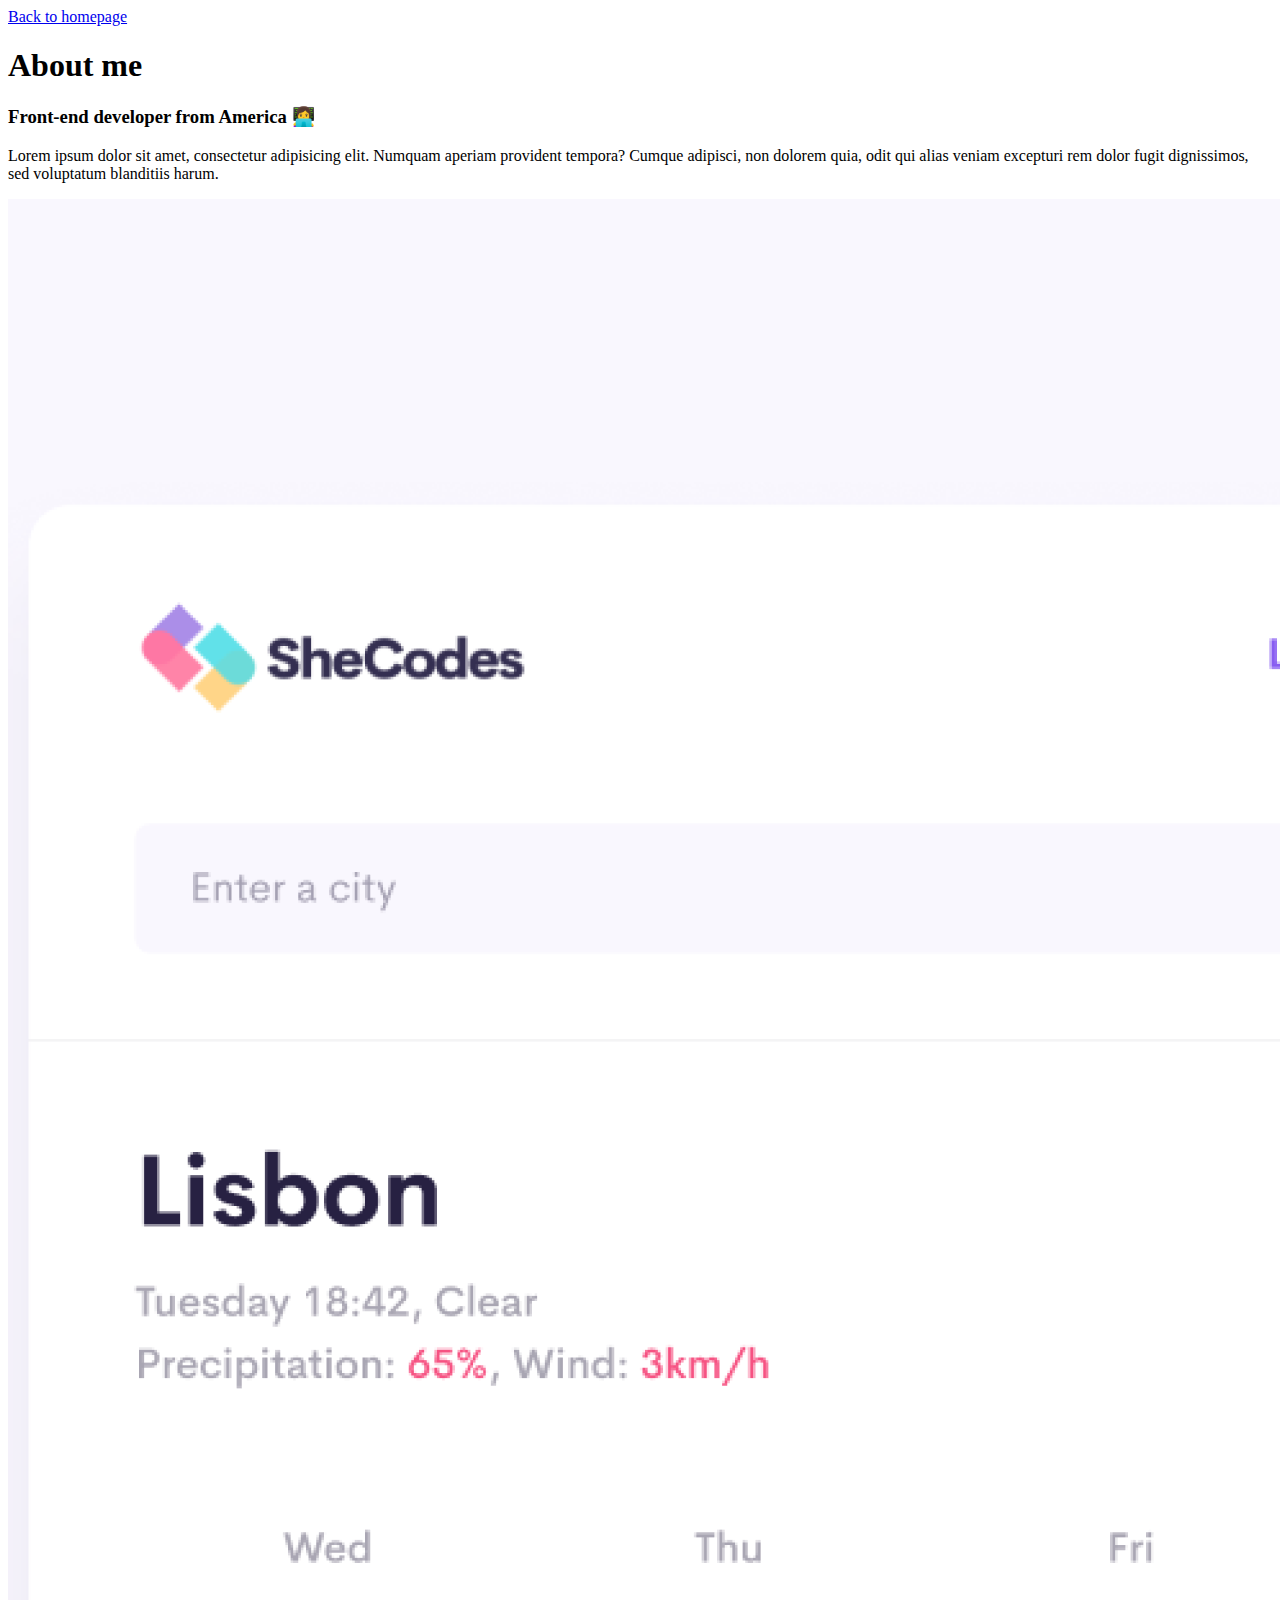
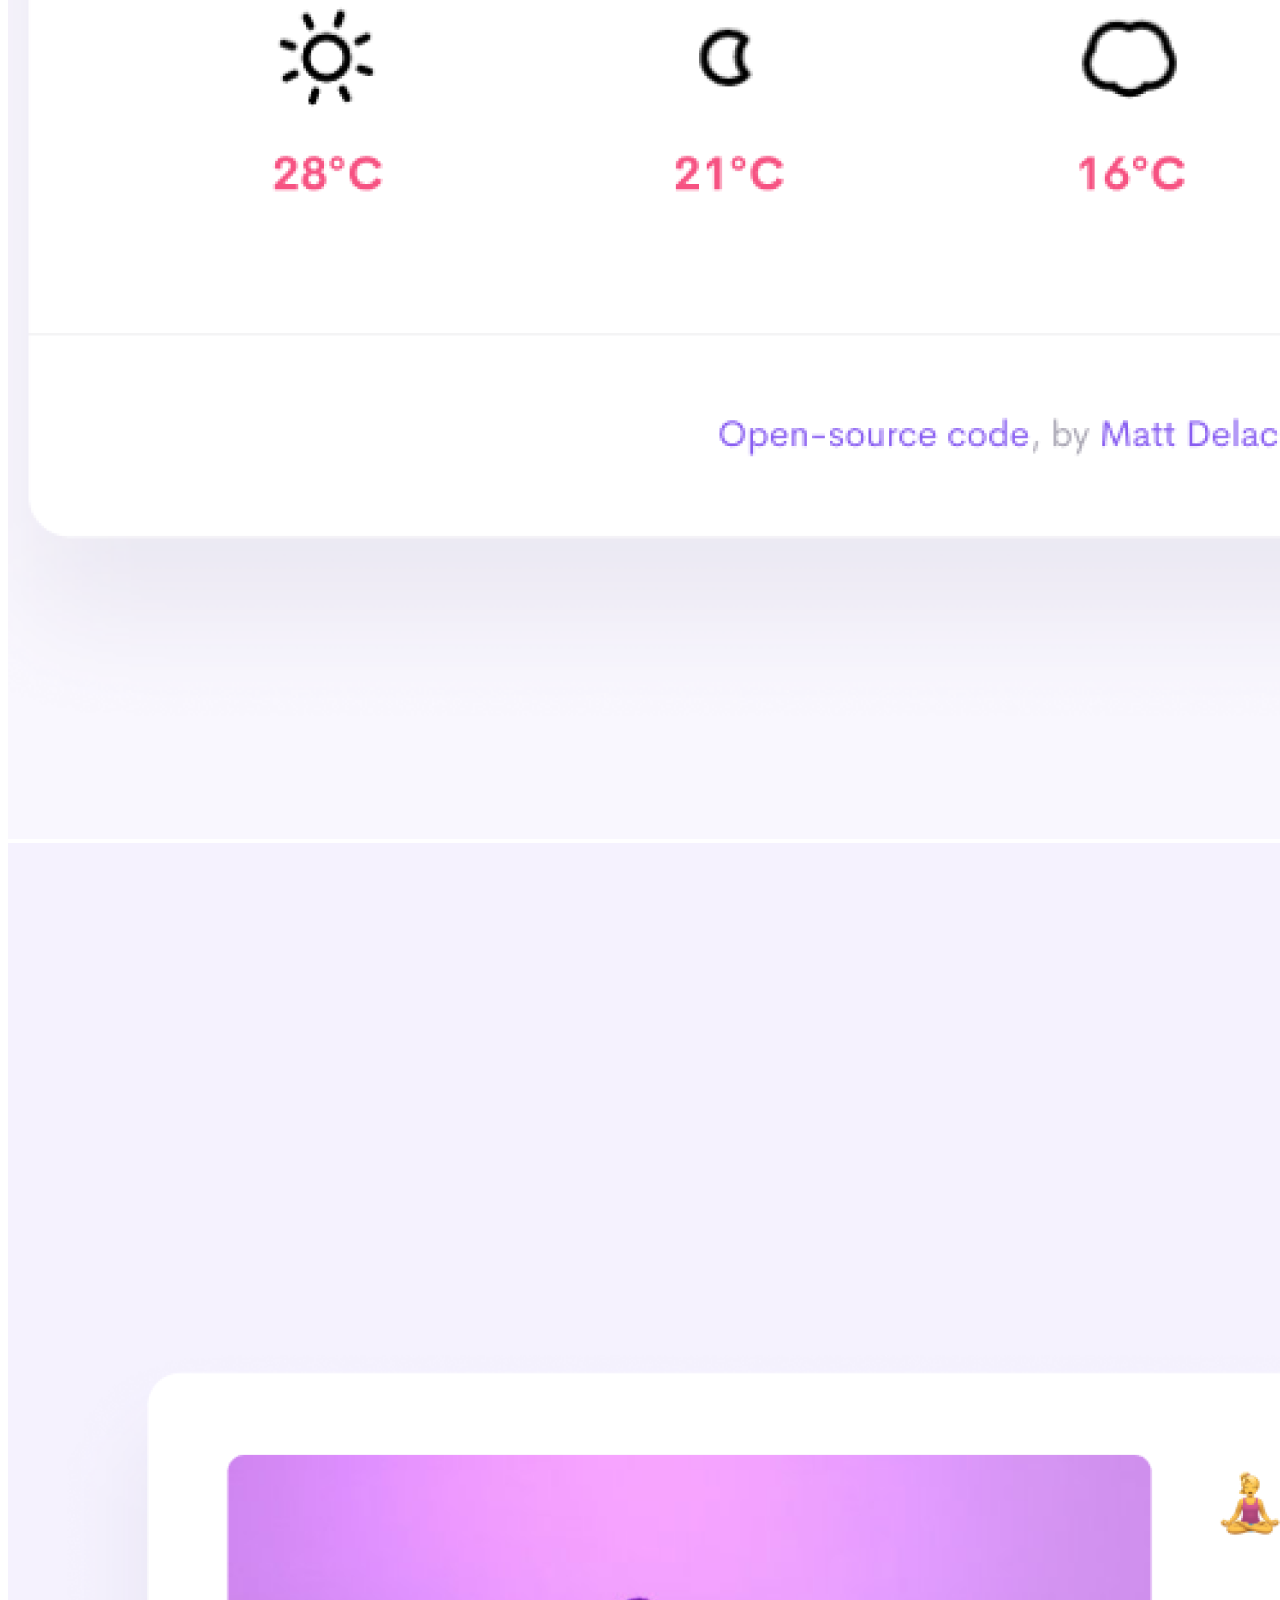
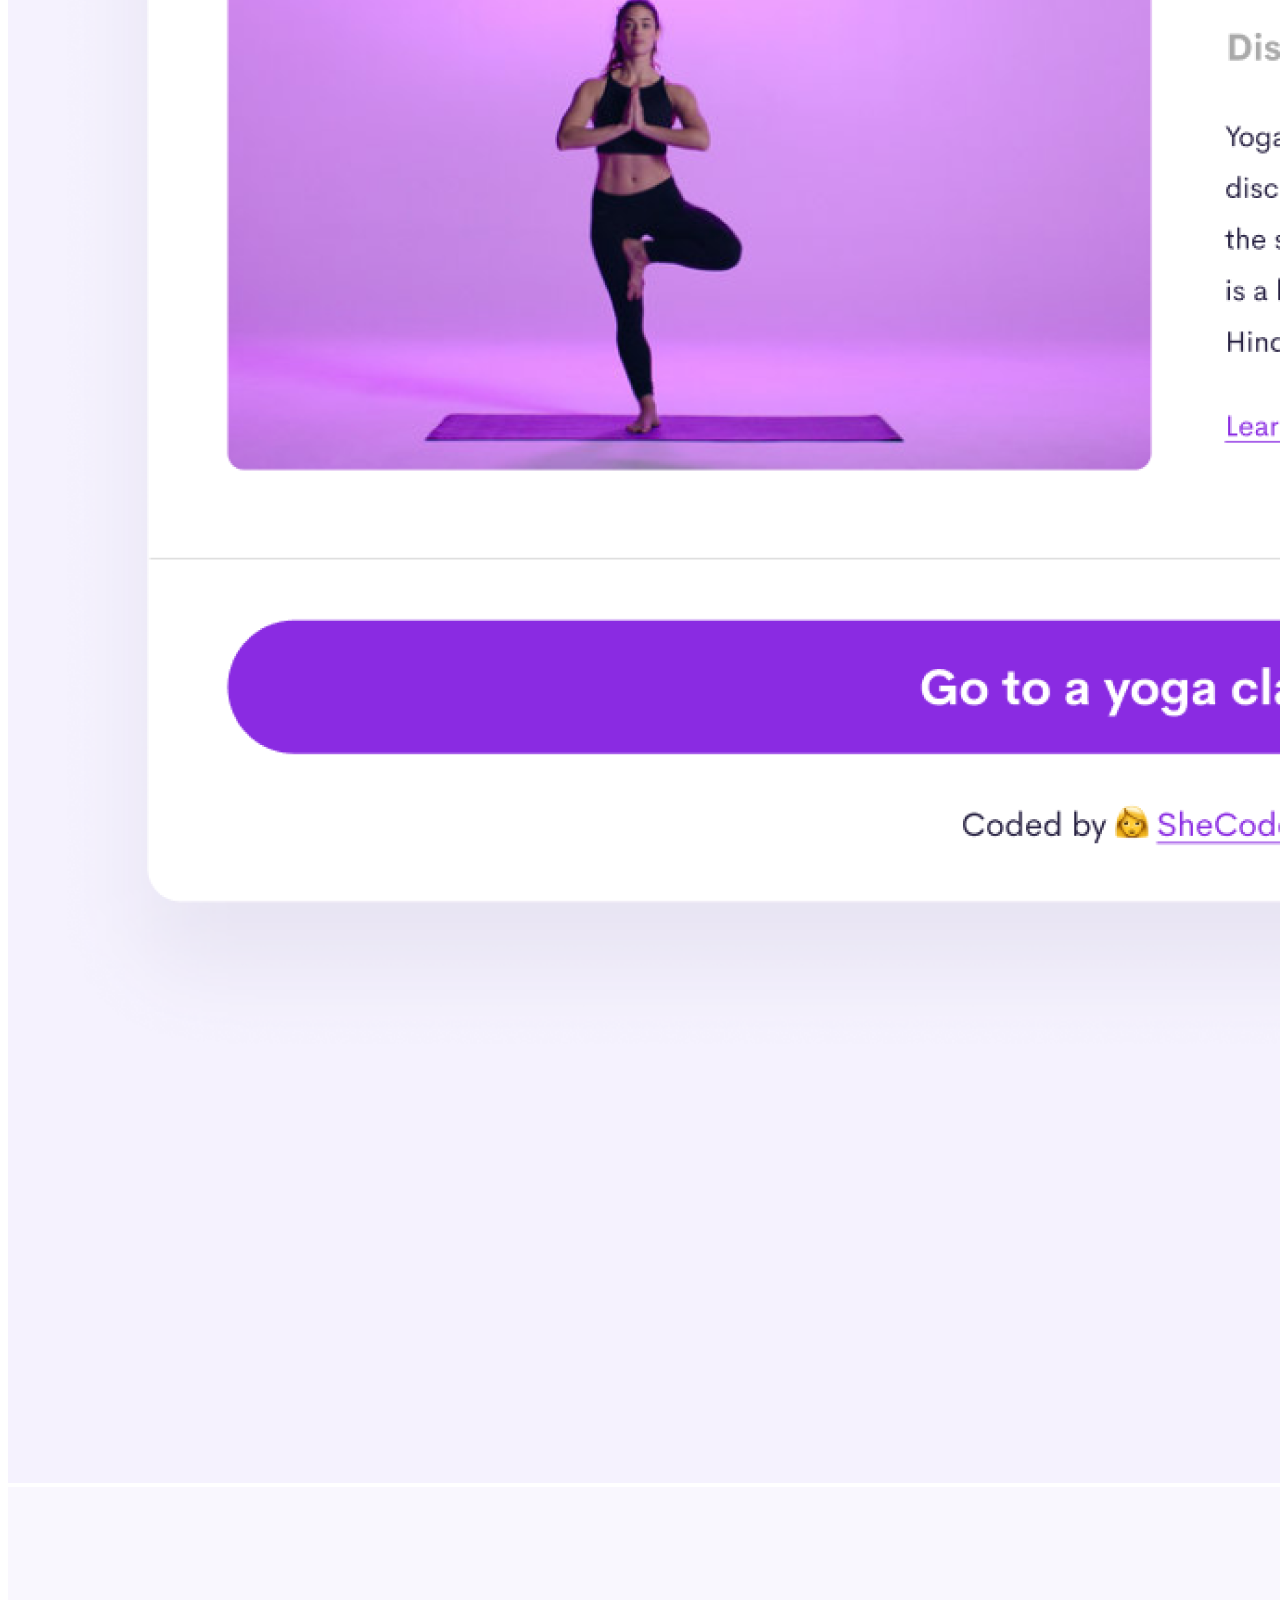
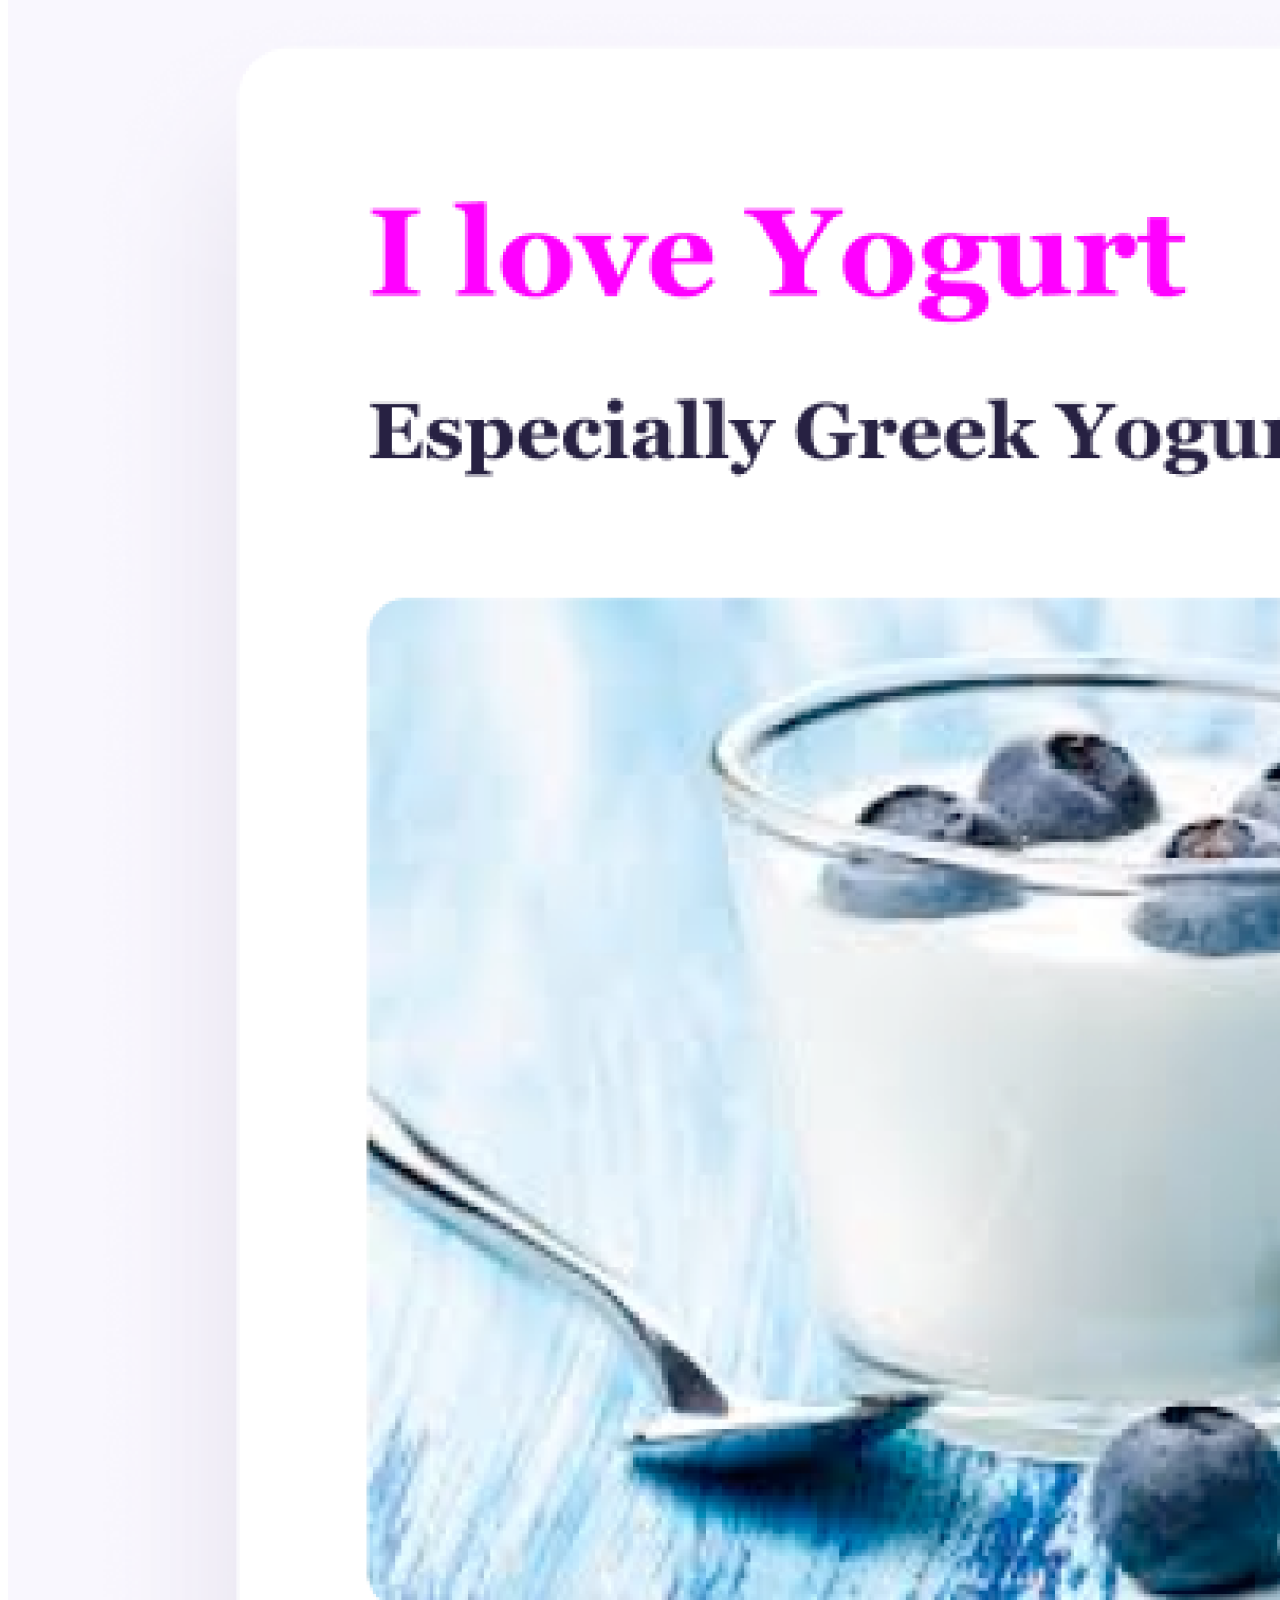
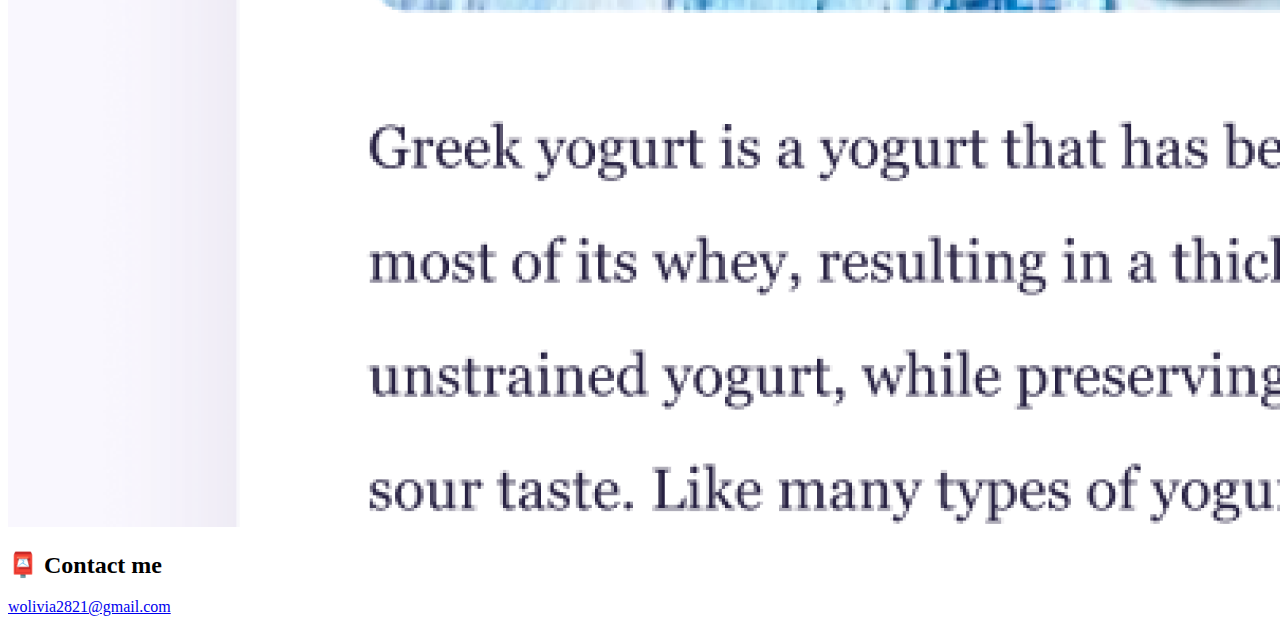
==== about.html @ aa72e99b "content" ====
<!DOCTYPE html>
<html lang="en">
  <head>
    <meta charset="UTF-8" />
    <meta http-equiv="X-UA-Compatible" content="IE=edge" />
    <meta name="viewport" content="width=device-width, initial-scale=1.0" />
    <link rel="stylesheet" href="style.css" />
    <link
      href="https://cdn.jsdelivr.net/npm/bootstrap@5.1.3/dist/css/bootstrap.min.css"
      rel="stylesheet"
      integrity="sha384-1BmE4kWBq78iYhFldvKuhfTAU6auU8tT94WrHftjDbrCEXSU1oBoqyl2QvZ6jIW3"
      crossorigin="anonymous"
    />
    <script
      src="https://cdn.jsdelivr.net/npm/bootstrap@5.1.3/dist/js/bootstrap.bundle.min.js"
      integrity="sha384-ka7Sk0Gln4gmtz2MlQnikT1wXgYsOg+OMhuP+IlRH9sENBO0LRn5q+8nbTov4+1p"
      crossorigin="anonymous"
    ></script>
    <title>About Me</title>
    <link rel="stylesheet" href="stles/style.css" />
  </head>
  <body>
    <div class="container">
      <a href="index.html" class="homepage-link">Back to homepage</a>
      <h1 class="text-sm-center p-2">About me</h1>
      <h3 class="text-sm-center p-2">Front-end developer from America 👩‍💻</h3>
      <p class="text-sm-start p-2">
        Lorem ipsum dolor sit amet, consectetur adipisicing elit. Numquam
        aperiam provident tempora? Cumque adipisci, non dolorem quia, odit qui
        alias veniam excepturi rem dolor fugit dignissimos, sed voluptatum
        blanditiis harum.
      </p>
      <div class="container">
        <div class="row">
          <div class="col-sm-4">
            <img
              src="images/weather.png"
              class="img-fluid rounded shadow p-2"
            />
          </div>
          <div class="col-sm-4">
            <img src="images/yoga.png" class="img-fluid rounded shadow p-2" />
          </div>
          <div class="col-sm-4">
            <img src="images/yogurt.png" class="img-fluid rounded shadow p-2" />
          </div>
        </div>
      </div>
      <div id="email" class="text-center">
        <h2 class="m-3">📮 Contact me</h2>
        <a href="mailto:wolivia2821@gmail.com" class="email-link">
          wolivia2821@gmail.com
        </a>
      </div>
    </div>
  </body>
</html>
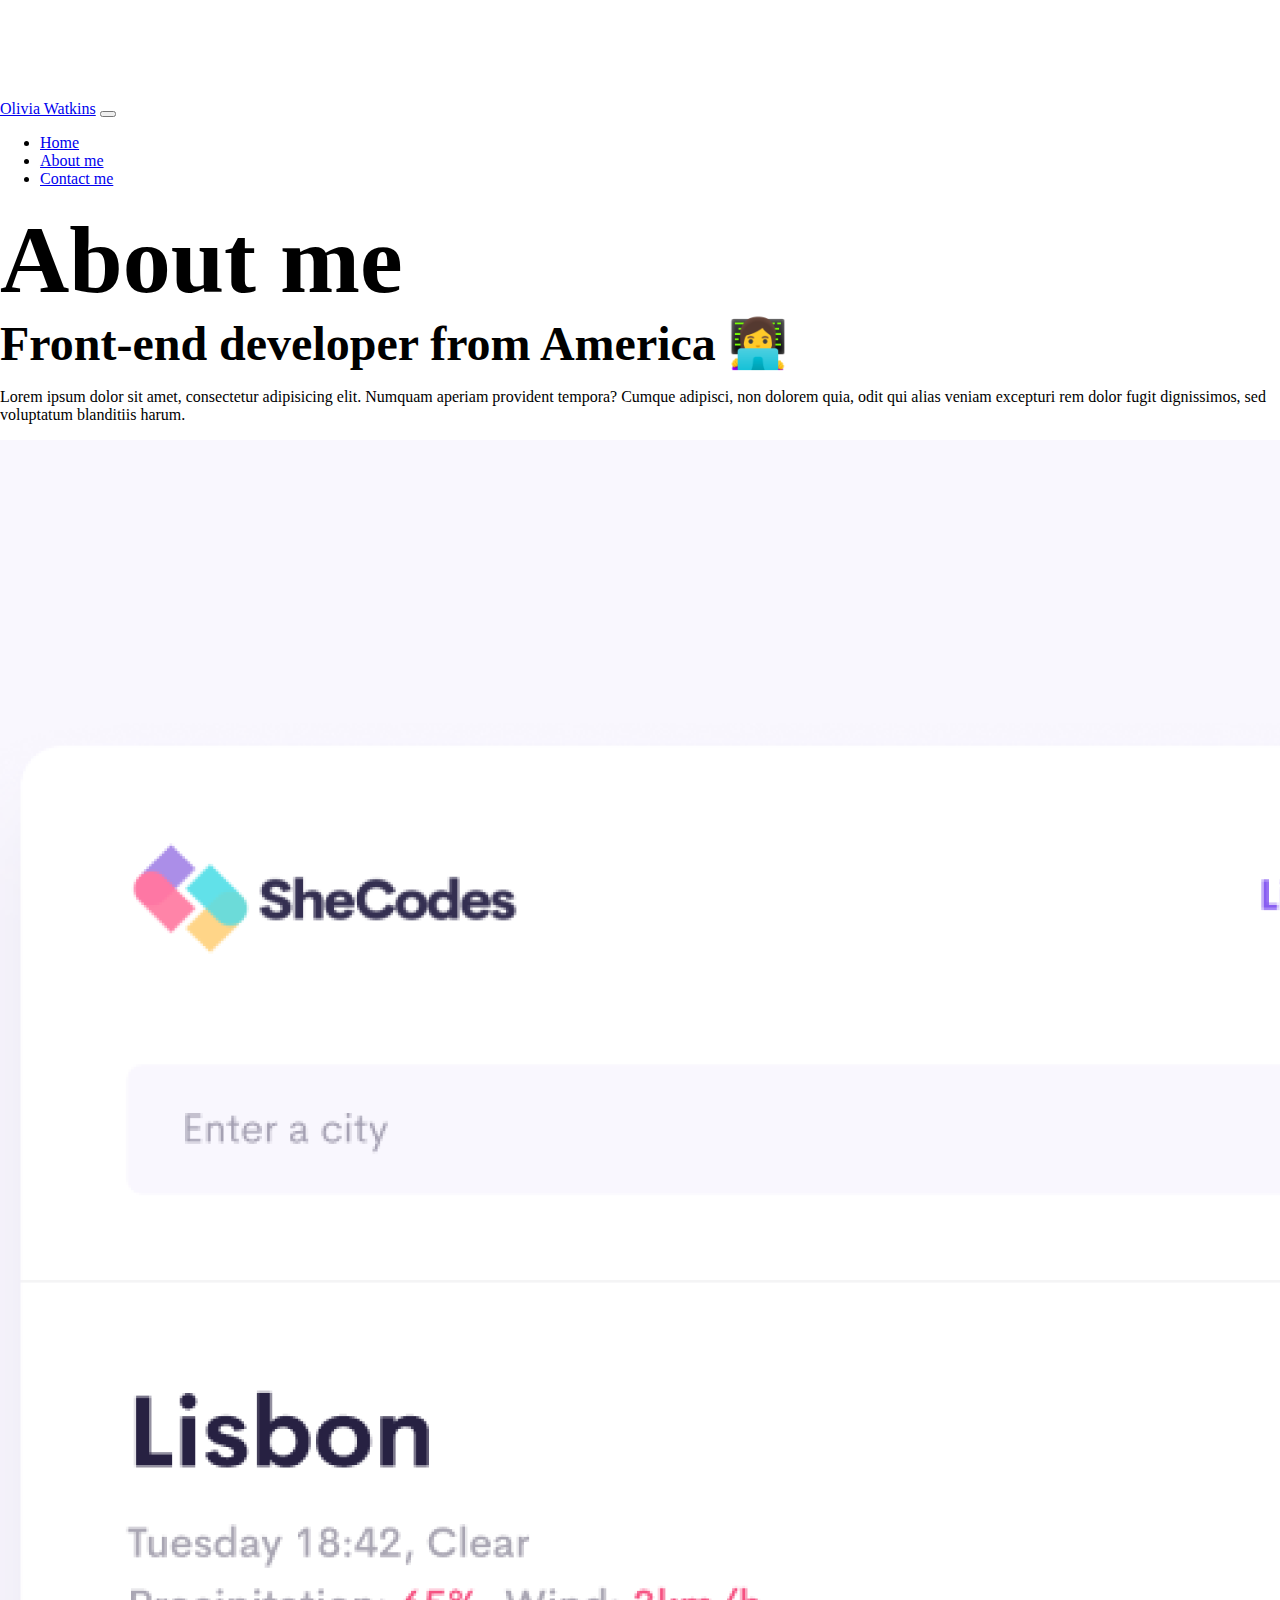
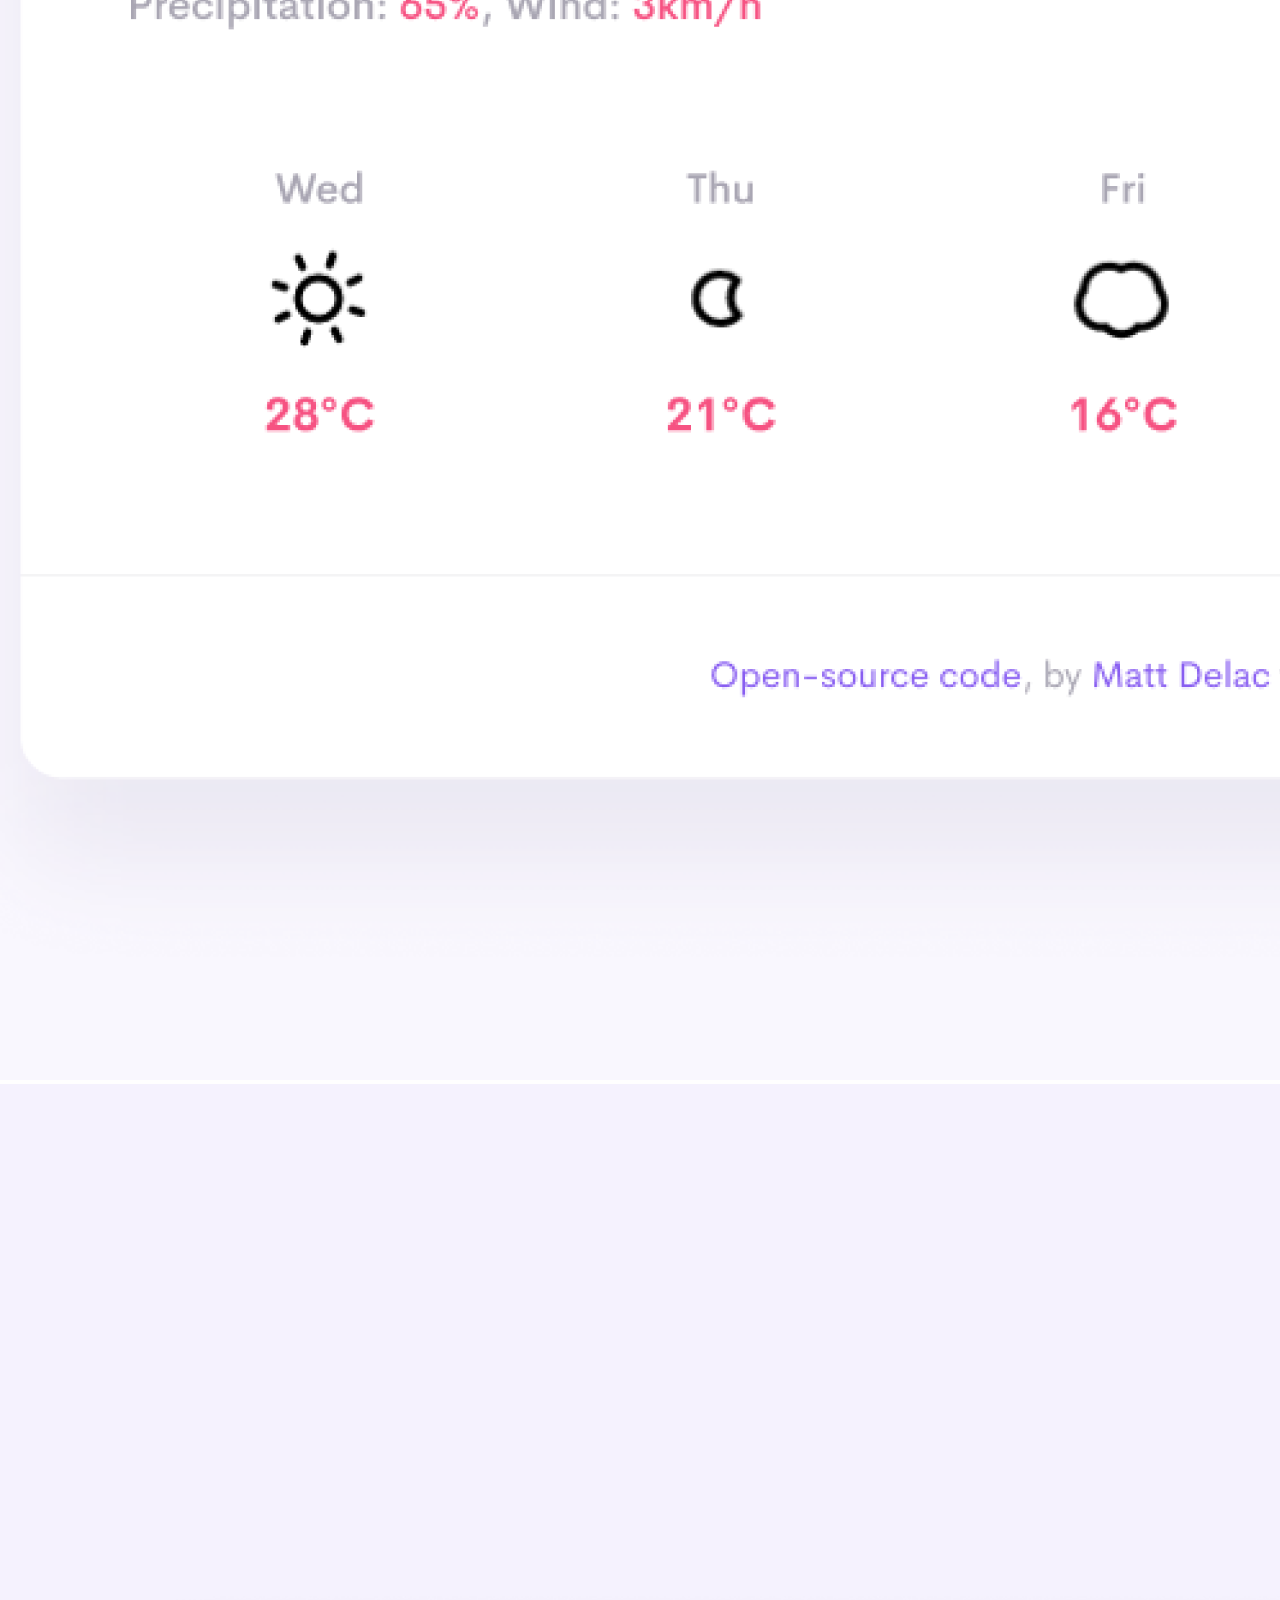
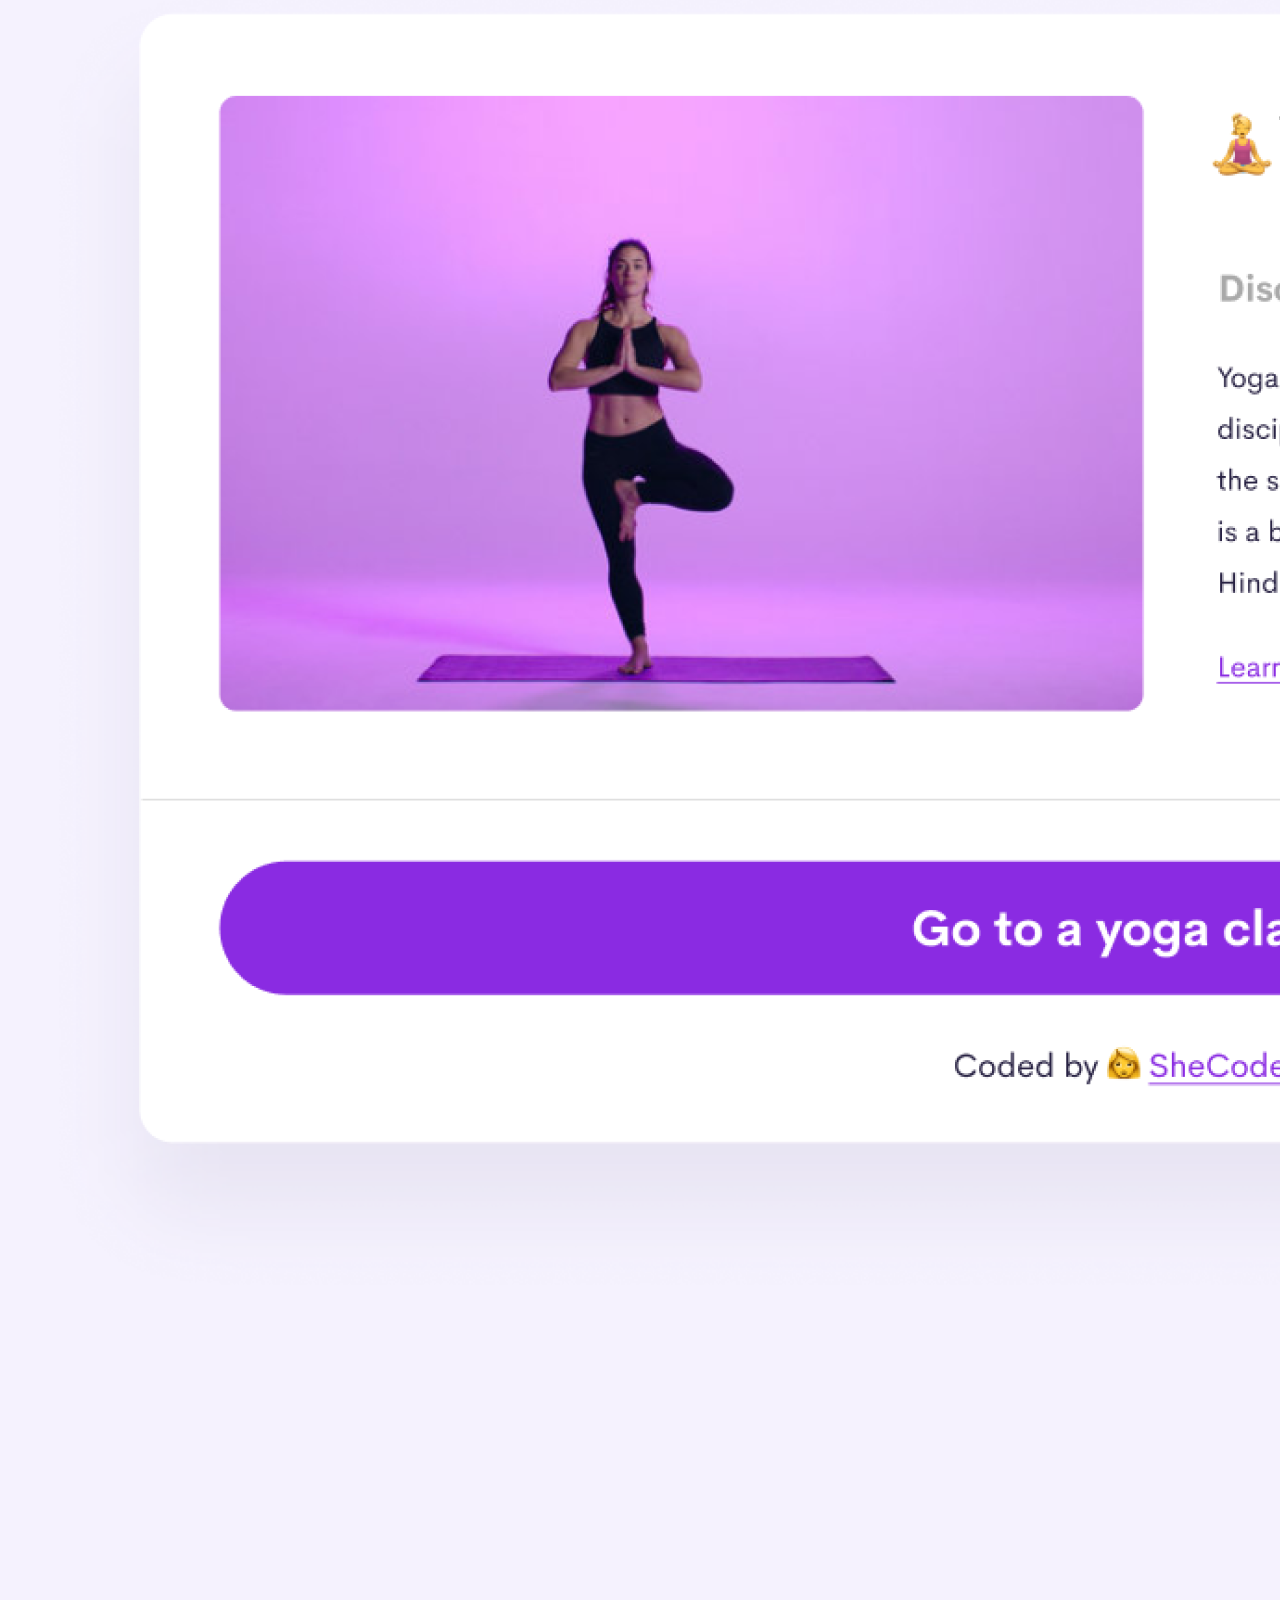
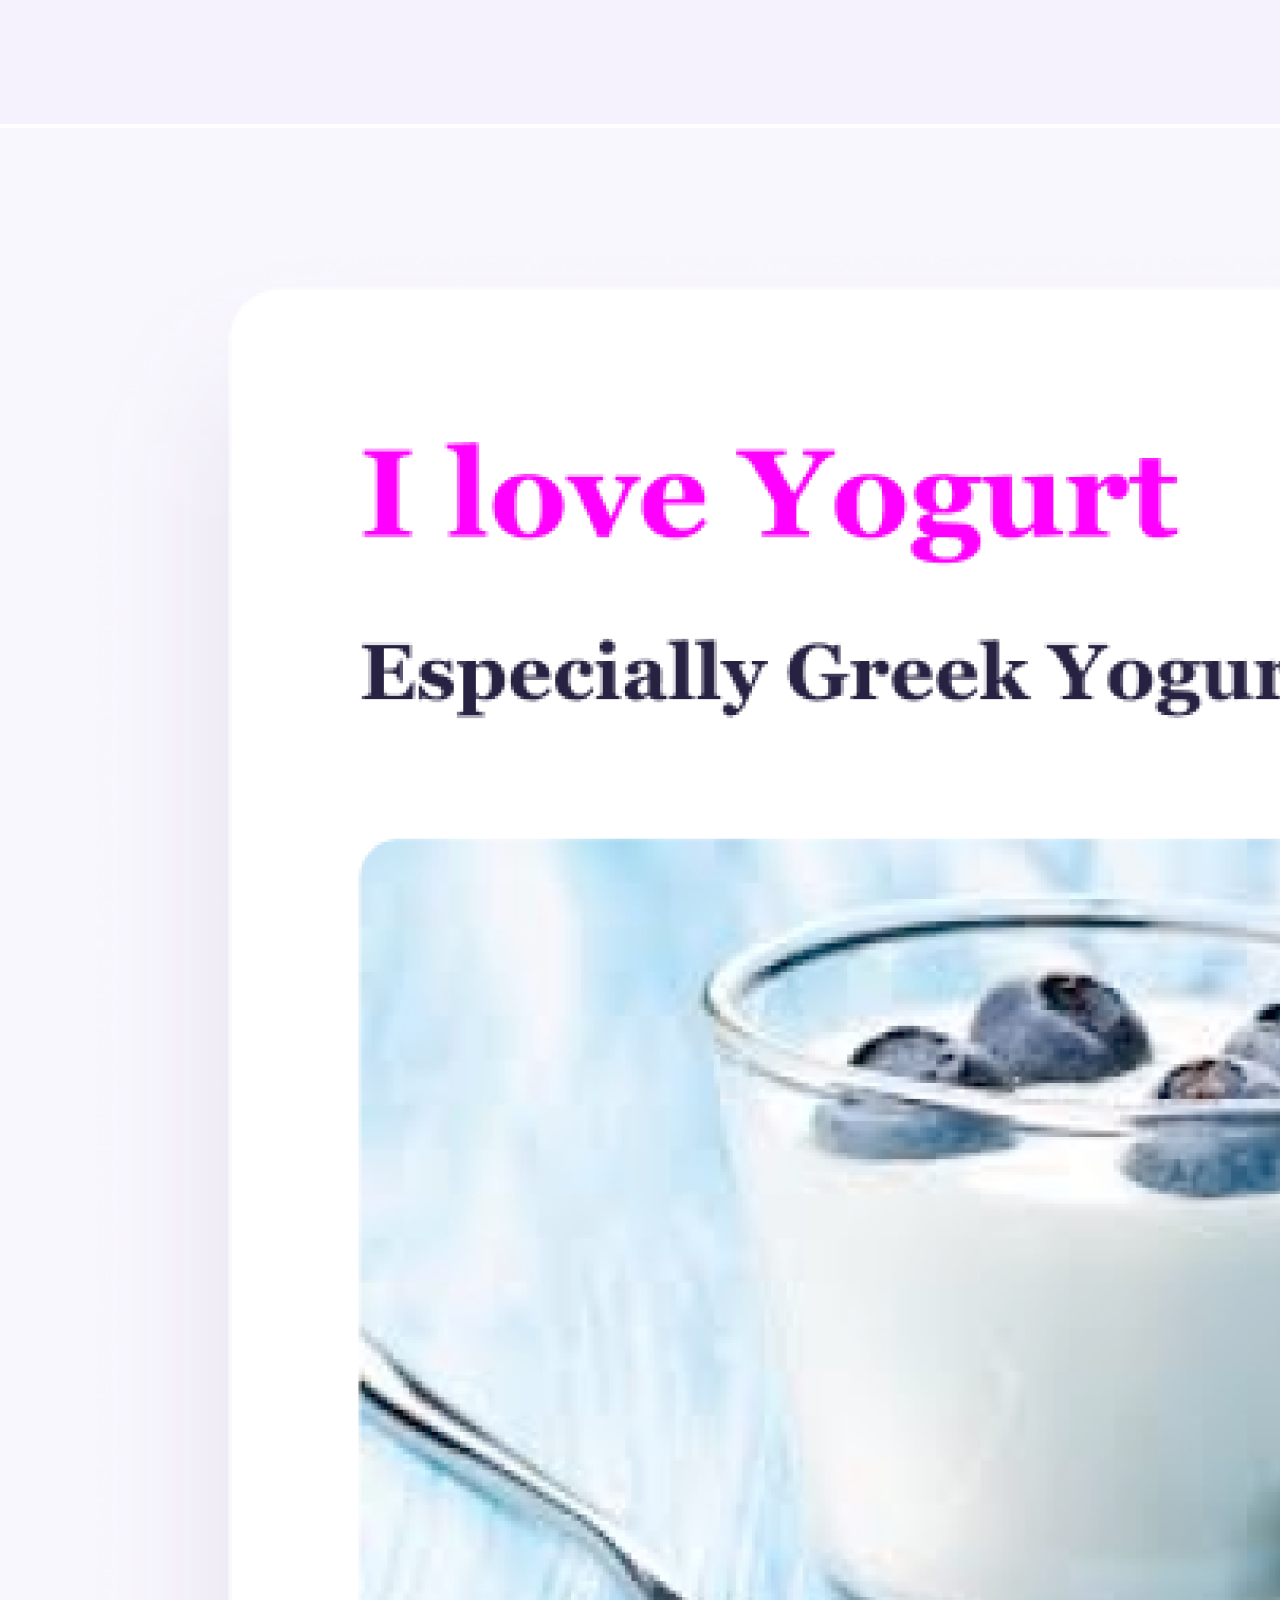
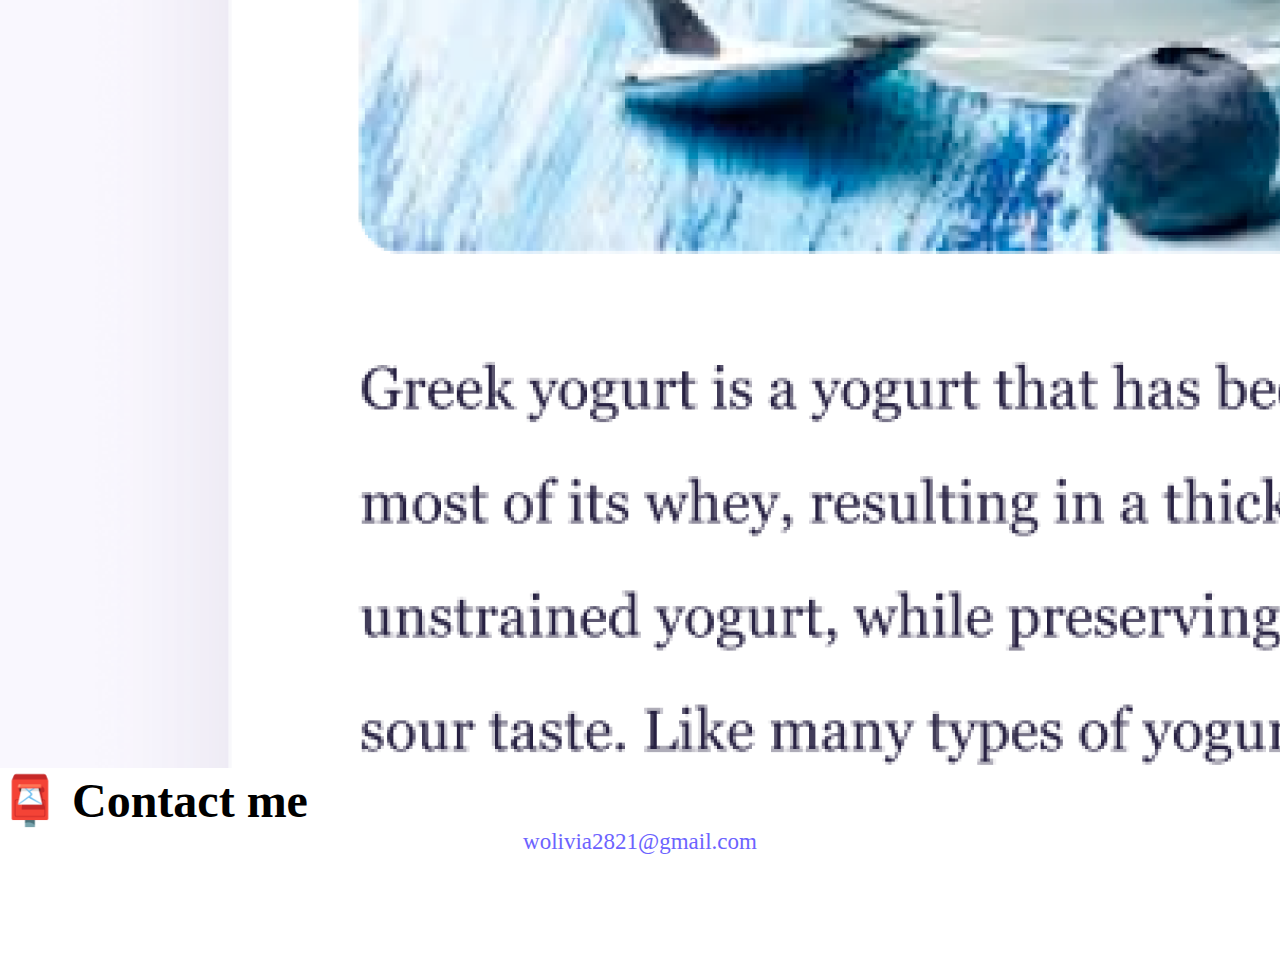
==== commit e6604efc: "SEO" ====
--- a/about.html
+++ b/about.html
@@ -4,7 +4,6 @@
     <meta charset="UTF-8" />
     <meta http-equiv="X-UA-Compatible" content="IE=edge" />
     <meta name="viewport" content="width=device-width, initial-scale=1.0" />
-    <link rel="stylesheet" href="style.css" />
     <link
       href="https://cdn.jsdelivr.net/npm/bootstrap@5.1.3/dist/css/bootstrap.min.css"
       rel="stylesheet"
@@ -16,42 +15,94 @@
       integrity="sha384-ka7Sk0Gln4gmtz2MlQnikT1wXgYsOg+OMhuP+IlRH9sENBO0LRn5q+8nbTov4+1p"
       crossorigin="anonymous"
     ></script>
+    <link rel="stylesheet" href="styles/style.css" />
     <title>About Me</title>
-    <link rel="stylesheet" href="stles/style.css" />
+    <meta
+      name="description"
+      content="About Olivia Watkins, a front-end developer in America"
+    />
   </head>
   <body>
-    <div class="container">
-      <a href="index.html" class="homepage-link">Back to homepage</a>
-      <h1 class="text-sm-center p-2">About me</h1>
-      <h3 class="text-sm-center p-2">Front-end developer from America 👩‍💻</h3>
-      <p class="text-sm-start p-2">
-        Lorem ipsum dolor sit amet, consectetur adipisicing elit. Numquam
-        aperiam provident tempora? Cumque adipisci, non dolorem quia, odit qui
-        alias veniam excepturi rem dolor fugit dignissimos, sed voluptatum
-        blanditiis harum.
-      </p>
+    <nav class="navbar navbar-expand-lg navbar-light bg-light fixed-top">
       <div class="container">
-        <div class="row">
-          <div class="col-sm-4">
-            <img
-              src="images/weather.png"
-              class="img-fluid rounded shadow p-2"
-            />
-          </div>
-          <div class="col-sm-4">
-            <img src="images/yoga.png" class="img-fluid rounded shadow p-2" />
-          </div>
-          <div class="col-sm-4">
-            <img src="images/yogurt.png" class="img-fluid rounded shadow p-2" />
-          </div>
+        <a class="navbar-brand" href="https://wn6vpu.csb.app/" target="_blank"
+          >Olivia Watkins</a
+        >
+        <button
+          class="navbar-toggler"
+          type="button"
+          data-bs-toggle="collapse"
+          data-bs-target="#navbarNav"
+          aria-controls="navbarNav"
+          aria-expanded="false"
+          aria-label="Toggle navigation"
+        >
+          <span class="navbar-toggler-icon"></span>
+        </button>
+        <div class="collapse navbar-collapse" id="navbarNav">
+          <ul class="navbar-nav">
+            <li class="nav-item">
+              <a
+                class="nav-link"
+                aria-current="page"
+                href="index.html"
+                target="_blank"
+                >Home</a
+              >
+            </li>
+            <li class="nav-item">
+              <a class="nav-link active" href="about.html" target="_blank"
+                >About me</a
+              >
+            </li>
+            <li class="nav-item">
+              <a class="nav-link" href="about.html#email">Contact me</a>
+            </li>
+          </ul>
         </div>
       </div>
-      <div id="email" class="text-center">
-        <h2 class="m-3">📮 Contact me</h2>
-        <a href="mailto:wolivia2821@gmail.com" class="email-link">
-          wolivia2821@gmail.com
-        </a>
+    </nav>
+    <h1 class="text-center">About me</h1>
+    <h2 class="text-center">Front-end developer from America 👩‍💻</h2>
+    <p class="text-center">
+      Lorem ipsum dolor sit amet, consectetur adipisicing elit. Numquam aperiam
+      provident tempora? Cumque adipisci, non dolorem quia, odit qui alias
+      veniam excepturi rem dolor fugit dignissimos, sed voluptatum blanditiis
+      harum.
+    </p>
+    <div class="container">
+      <div class="row">
+        <div class="col-sm-4">
+          <img
+            src="images/weather.png"
+            title="Weather App"
+            class="img-fluid rounded shadow p-2"
+            alt="weather app screenshot"
+          />
+        </div>
+        <div class="col-sm-4">
+          <img
+            src="images/yoga.png"
+            title="Yoga App"
+            class="img-fluid rounded shadow p-2"
+            alt="yoga app screenshot"
+          />
+        </div>
+        <div class="col-sm-4">
+          <img
+            src="images/yogurt.png"
+            title="Yogurt App"
+            class="img-fluid rounded shadow p-2"
+            alt="yogurt app screenshot"
+          />
+        </div>
       </div>
+    </div>
+    <div id="email" class="text-center">
+      <h2 class="m-3">📮 Contact me</h2>
+      <a href="mailto:wolivia2821@gmail.com" class="email-link">
+        wolivia2821@gmail.com
+      </a>
     </div>
   </body>
 </html>
--- a/styles/style.css
+++ b/styles/style.css
@@ -0,0 +1,82 @@
+:root {
+  --primary-color: #6c63ff;
+  --secondary-color: #f5f2fe;
+  --box-shadow: 0 5px 10px rgba(0, 0, 0, 0.3);
+}
+body {
+  margin: 100px 0;
+}
+h1,
+h2,
+h3 {
+  margin: 0;
+}
+h1 {
+  font-size: 96px;
+}
+h2 {
+  font-size: 48px;
+}
+h3 {
+  font-size: 24px;
+  opacity: 0.7;
+}
+.introduction {
+  margin: 20px;
+}
+.navigation-links {
+  display: flex;
+  margin-top: 40px;
+  justify-content: center;
+}
+
+.navigation-links a {
+  margin: 20px;
+  border-radius: 4px;
+  padding: 20px 15px;
+  text-decoration: none;
+  text-transform: capitalize;
+}
+
+.contact-link {
+  background: var(--primary-color);
+  box-shadow: var(--box-shadow);
+  color: #f5f2fe;
+  margin: 20px;
+  border-radius: 4px;
+  padding: 15px 15px;
+  text-decoration: none;
+  text-transform: capitalize;
+}
+
+.about-link {
+  color: var(--primary-color);
+  border: 1px solid var(--primary-color);
+}
+
+.homepage-link {
+  color: var(--primary-color);
+  text-align: center;
+  display: block;
+}
+
+.about-paragraphs {
+  display: flex;
+  margin: 30px 0;
+}
+
+.about-paragraphs p {
+  margin: 10px;
+}
+
+.email-link {
+  display: flex;
+  justify-content: center;
+  color: var(--primary-color);
+  font-size: 23px;
+  text-decoration: none;
+}
+
+.email-link:hover {
+  text-decoration: underline;
+}
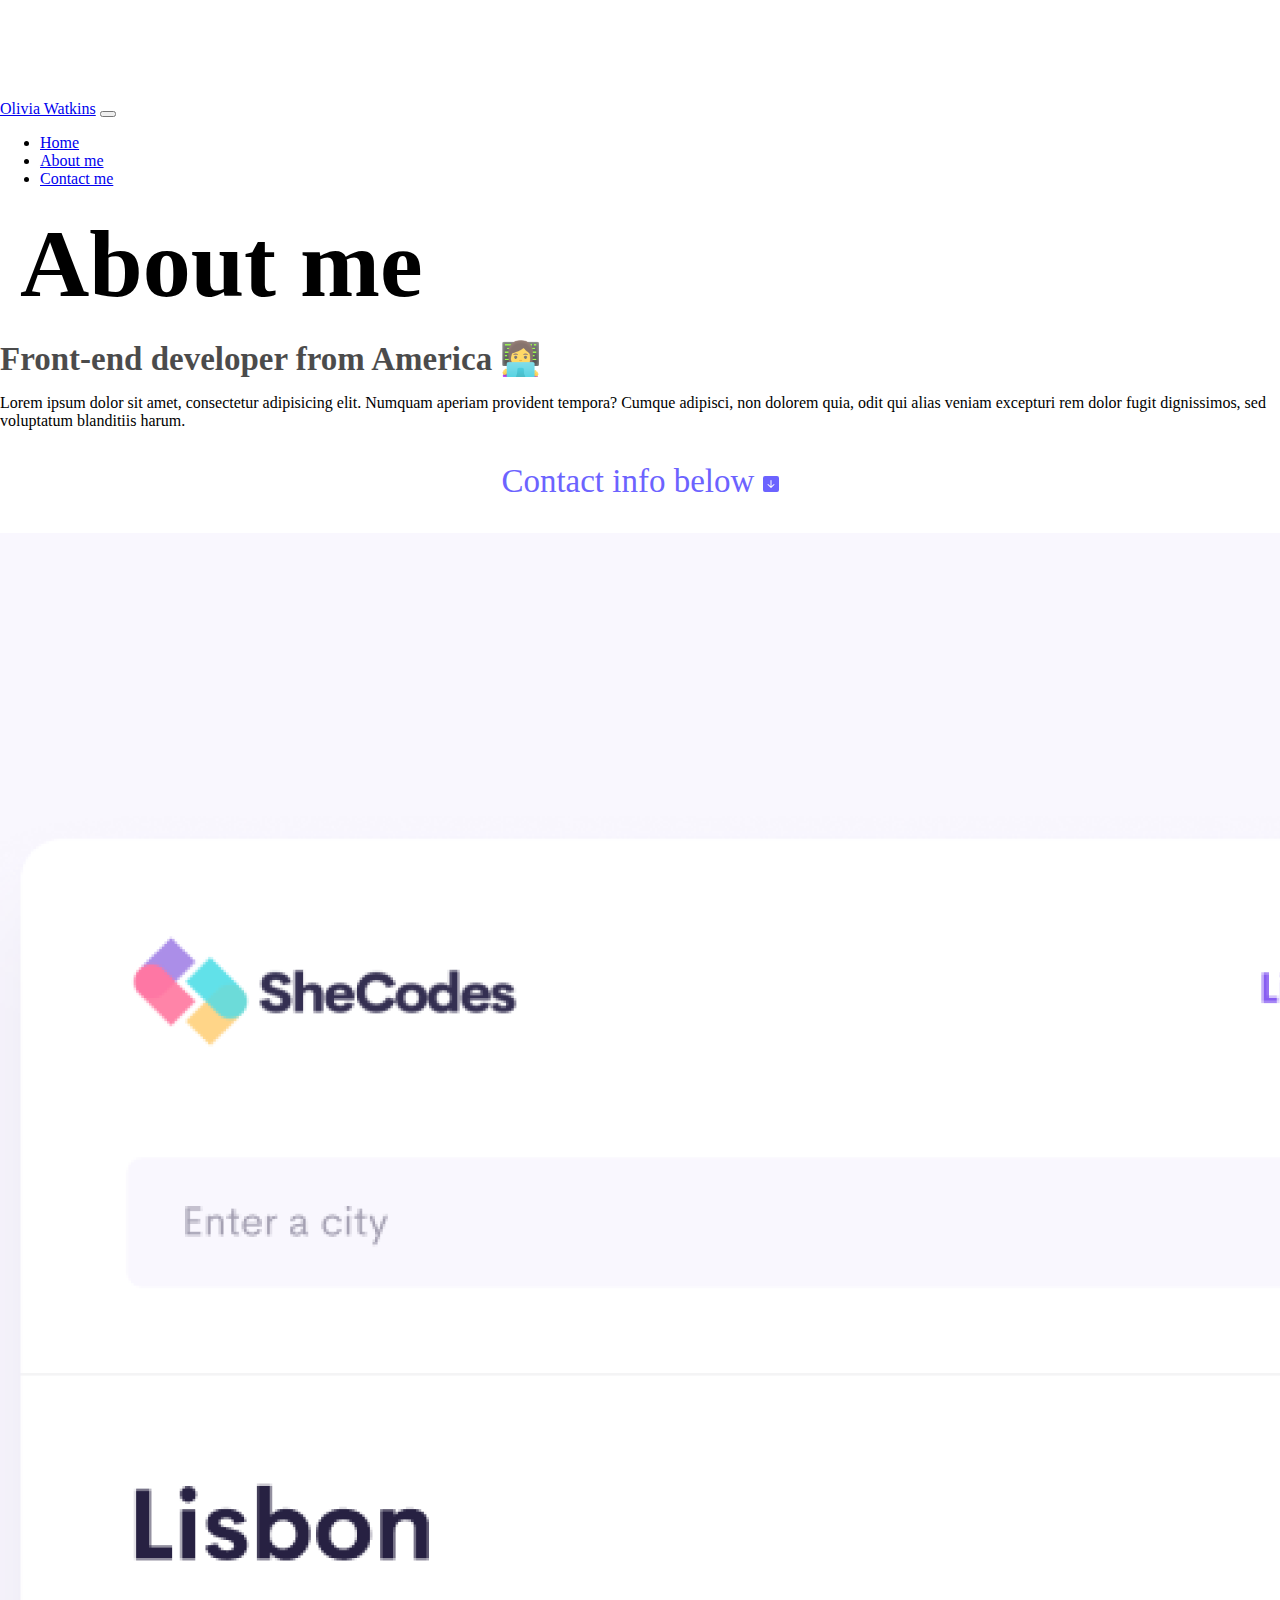
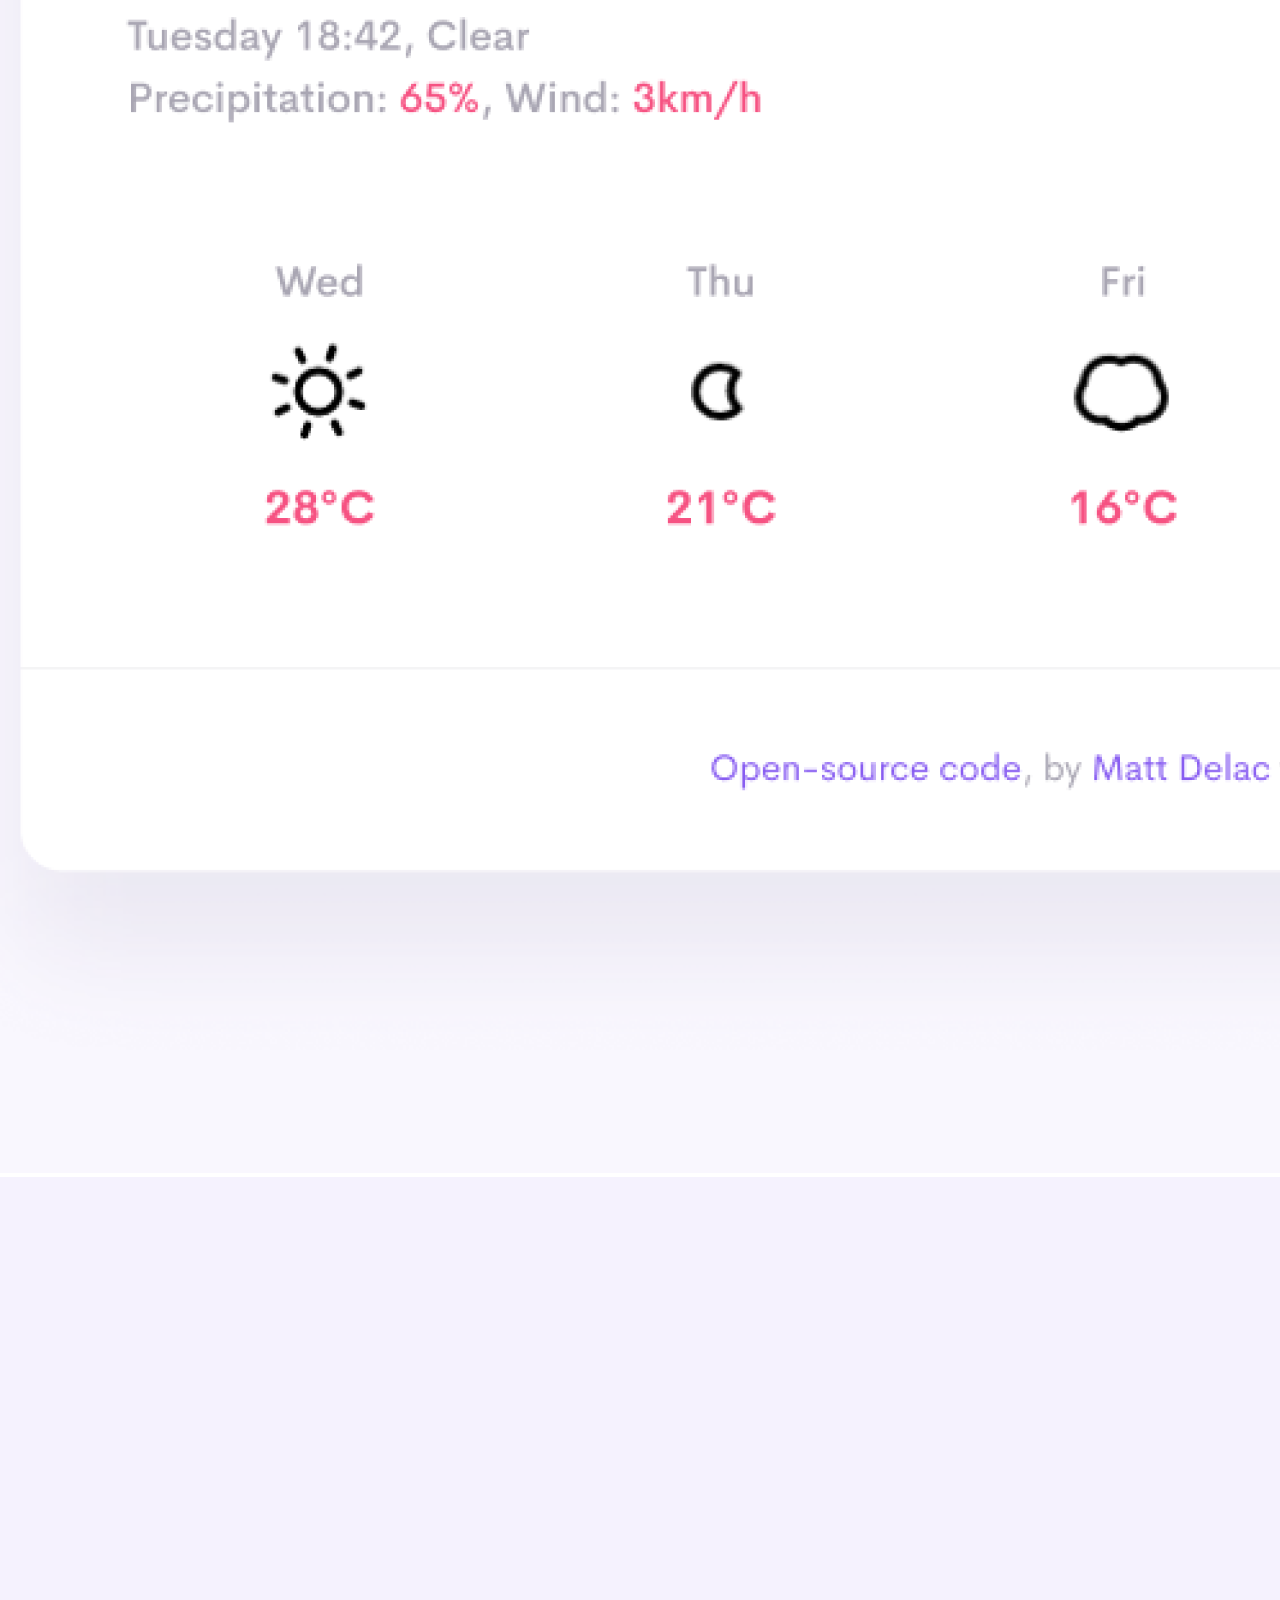
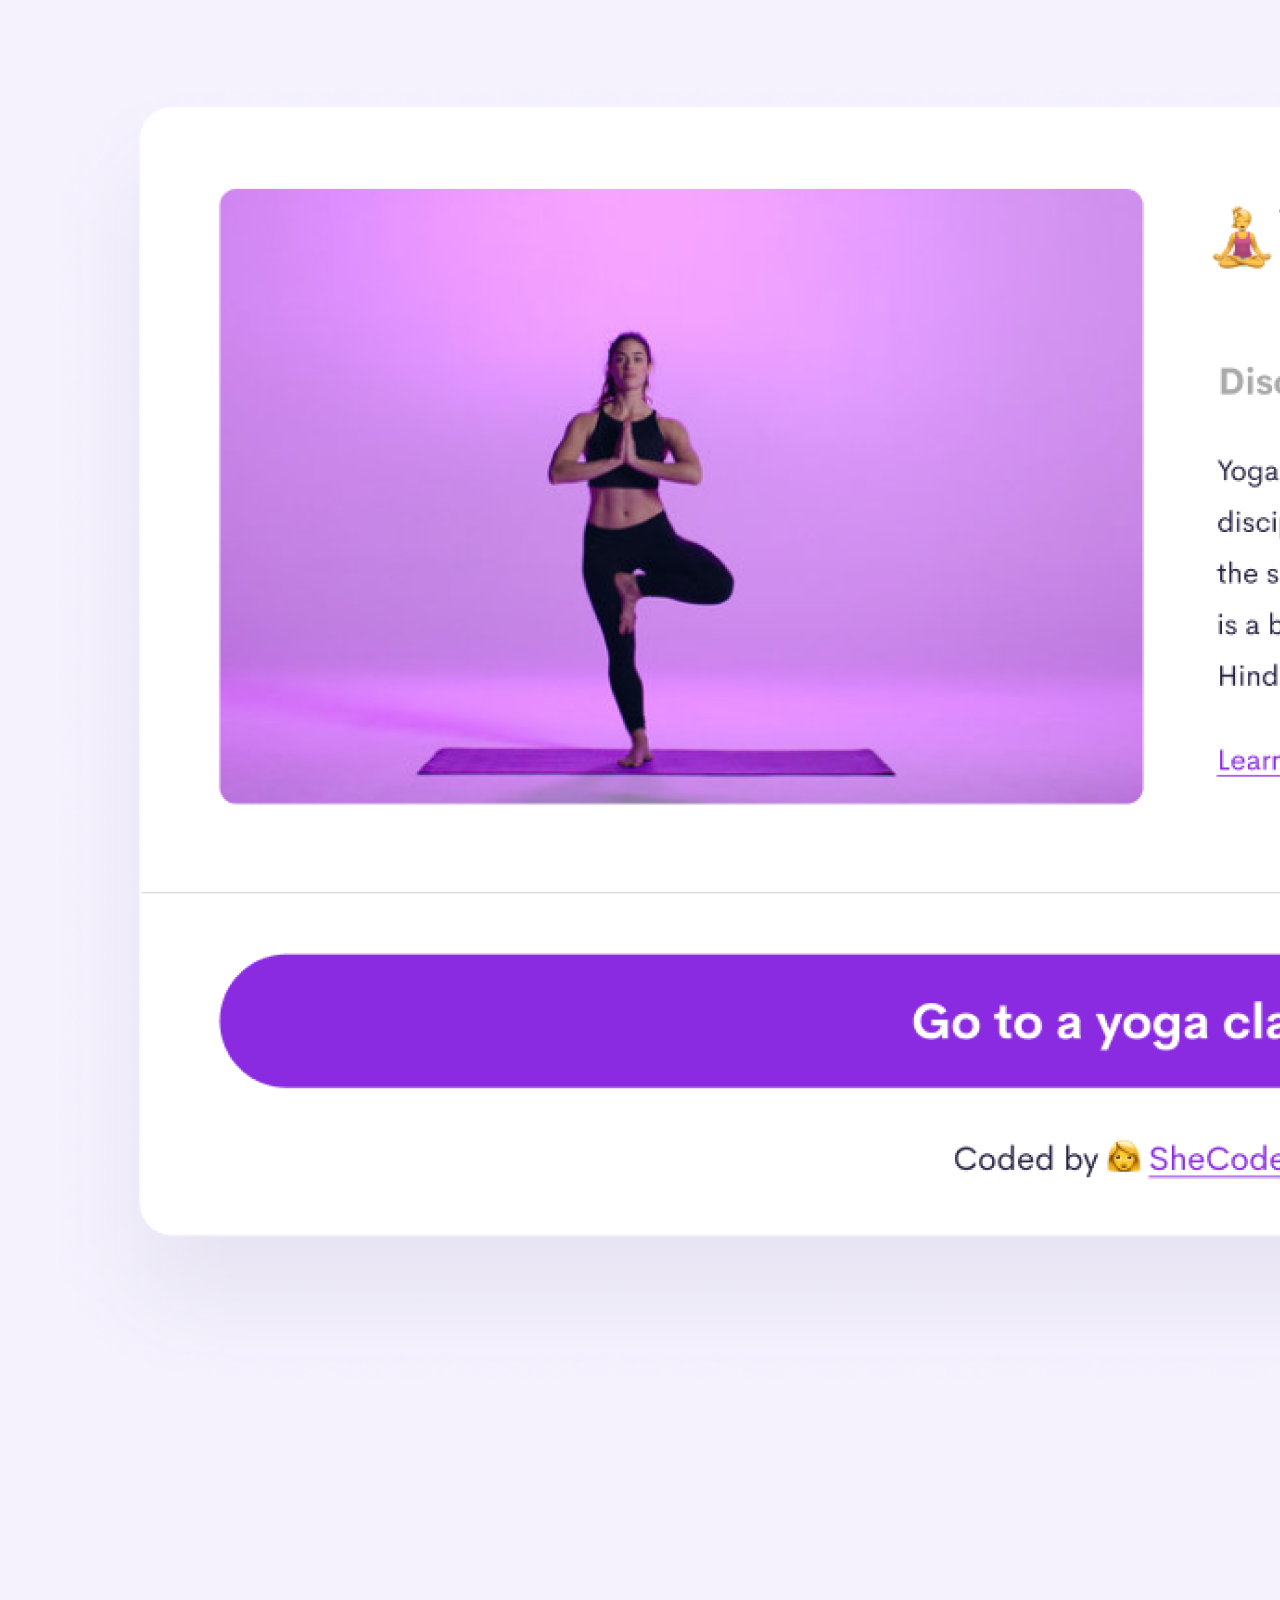
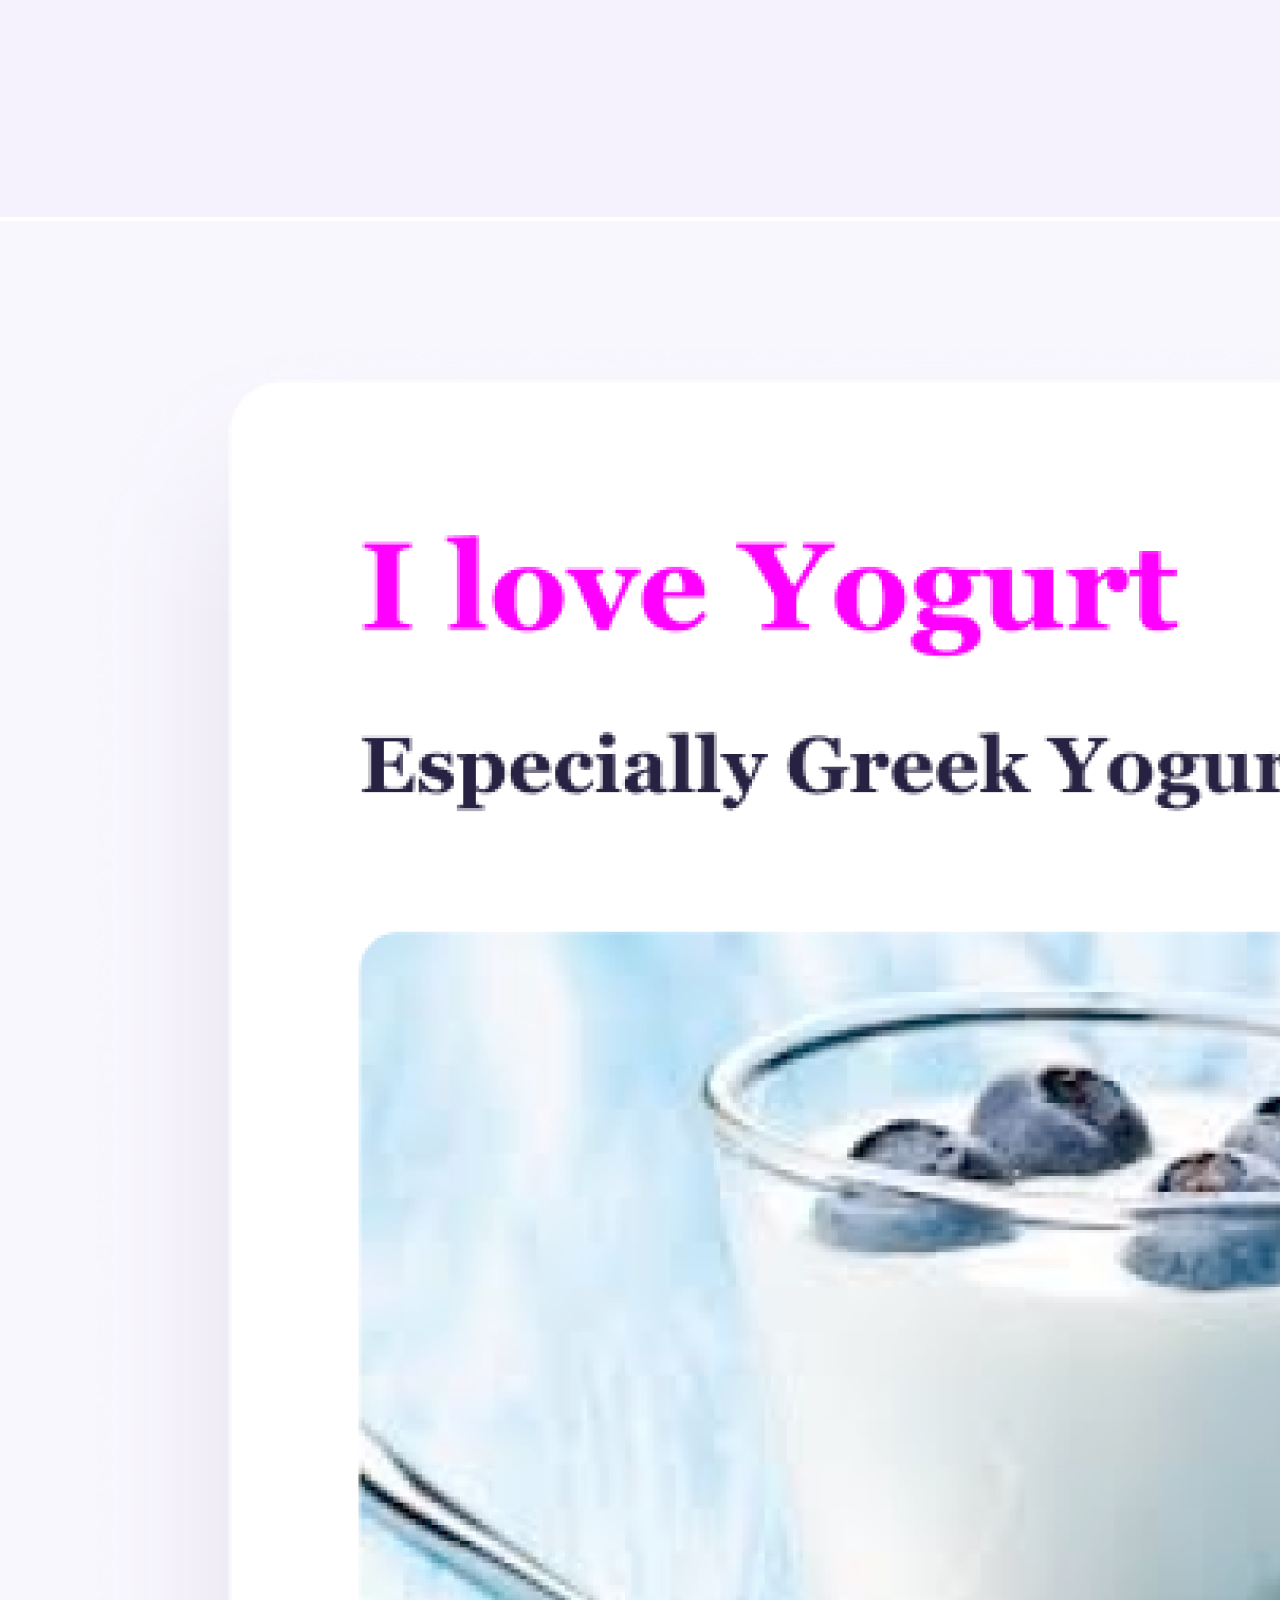
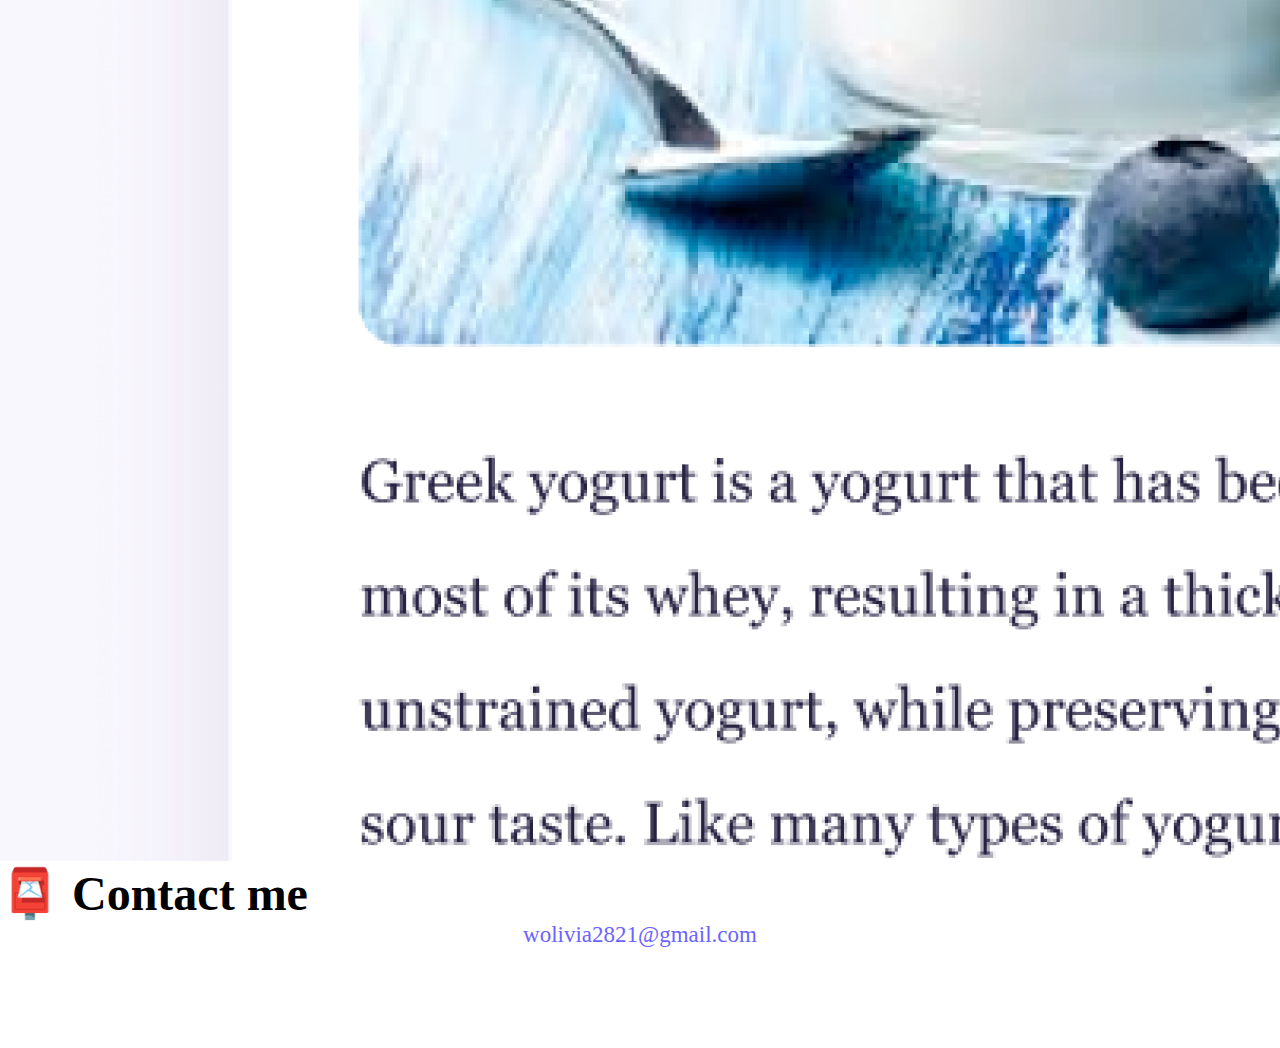
==== commit ed8d4bba: "responsive" ====
--- a/about.html
+++ b/about.html
@@ -16,7 +16,7 @@
       crossorigin="anonymous"
     ></script>
     <link rel="stylesheet" href="styles/style.css" />
-    <title>About Me</title>
+    <title>About Olivia Watkins front-end developer from America</title>
     <meta
       name="description"
       content="About Olivia Watkins, a front-end developer in America"
@@ -25,9 +25,7 @@
   <body>
     <nav class="navbar navbar-expand-lg navbar-light bg-light fixed-top">
       <div class="container">
-        <a class="navbar-brand" href="https://wn6vpu.csb.app/" target="_blank"
-          >Olivia Watkins</a
-        >
+        <a class="navbar-brand" href="index.html">Olivia Watkins</a>
         <button
           class="navbar-toggler"
           type="button"
@@ -42,18 +40,10 @@
         <div class="collapse navbar-collapse" id="navbarNav">
           <ul class="navbar-nav">
             <li class="nav-item">
-              <a
-                class="nav-link"
-                aria-current="page"
-                href="index.html"
-                target="_blank"
-                >Home</a
-              >
+              <a class="nav-link" aria-current="page" href="index.html">Home</a>
             </li>
             <li class="nav-item">
-              <a class="nav-link active" href="about.html" target="_blank"
-                >About me</a
-              >
+              <a class="nav-link active" href="about.html">About me</a>
             </li>
             <li class="nav-item">
               <a class="nav-link" href="about.html#email">Contact me</a>
@@ -62,13 +52,18 @@
         </div>
       </div>
     </nav>
-    <h1 class="text-center">About me</h1>
-    <h2 class="text-center">Front-end developer from America 👩‍💻</h2>
+    <h1 class="introduction text-center">About me</h1>
+    <h3 class="front-end text-center">Front-end developer from America 👩‍💻</h3>
     <p class="text-center">
       Lorem ipsum dolor sit amet, consectetur adipisicing elit. Numquam aperiam
       provident tempora? Cumque adipisci, non dolorem quia, odit qui alias
       veniam excepturi rem dolor fugit dignissimos, sed voluptatum blanditiis
       harum.
+    </p>
+    <p class="d-block d-md-none contact-now">
+      Contact info below <svg xmlns="http://www.w3.org/2000/svg" width="16" height="16" fill="currentColor" class="bi bi-arrow-down-square-fill" viewBox="0 0 16 16">
+  <path d="M2 0a2 2 0 0 0-2 2v12a2 2 0 0 0 2 2h12a2 2 0 0 0 2-2V2a2 2 0 0 0-2-2H2zm6.5 4.5v5.793l2.146-2.147a.5.5 0 0 1 .708.708l-3 3a.5.5 0 0 1-.708 0l-3-3a.5.5 0 1 1 .708-.708L7.5 10.293V4.5a.5.5 0 0 1 1 0z"/>
+</svg></i>
     </p>
     <div class="container">
       <div class="row">
@@ -99,8 +94,8 @@
       </div>
     </div>
     <div id="email" class="text-center">
-      <h2 class="m-3">📮 Contact me</h2>
-      <a href="mailto:wolivia2821@gmail.com" class="email-link">
+      <h2 class="m-3 contact-me">📮 Contact me</h2>
+      <a href="mailto:wolivia2821@gmail.com" class="email-link" target="_blank">
         wolivia2821@gmail.com
       </a>
     </div>
--- a/styles/style.css
+++ b/styles/style.css
@@ -2,6 +2,27 @@
   --primary-color: #6c63ff;
   --secondary-color: #f5f2fe;
   --box-shadow: 0 5px 10px rgba(0, 0, 0, 0.3);
+}
+@media (max-width: 576px) {
+  .homepage {
+    display: none;
+  }
+  .introduction {
+    font-size: 48px;
+  }
+  .front-end {
+    font-size: 30px;
+  }
+  .app-name {
+    text-align: center;
+    display: block;
+  }
+  .contact-me {
+    font-size: 33px;
+  }
+  .email-link {
+    font-size: 30px;
+  }
 }
 body {
   margin: 100px 0;
@@ -18,7 +39,7 @@
   font-size: 48px;
 }
 h3 {
-  font-size: 24px;
+  font-size: 33px;
   opacity: 0.7;
 }
 .introduction {
@@ -80,3 +101,8 @@
 .email-link:hover {
   text-decoration: underline;
 }
+.contact-now {
+  font-size: 33px;
+  text-align: center;
+  color: #6c63ff;
+}
